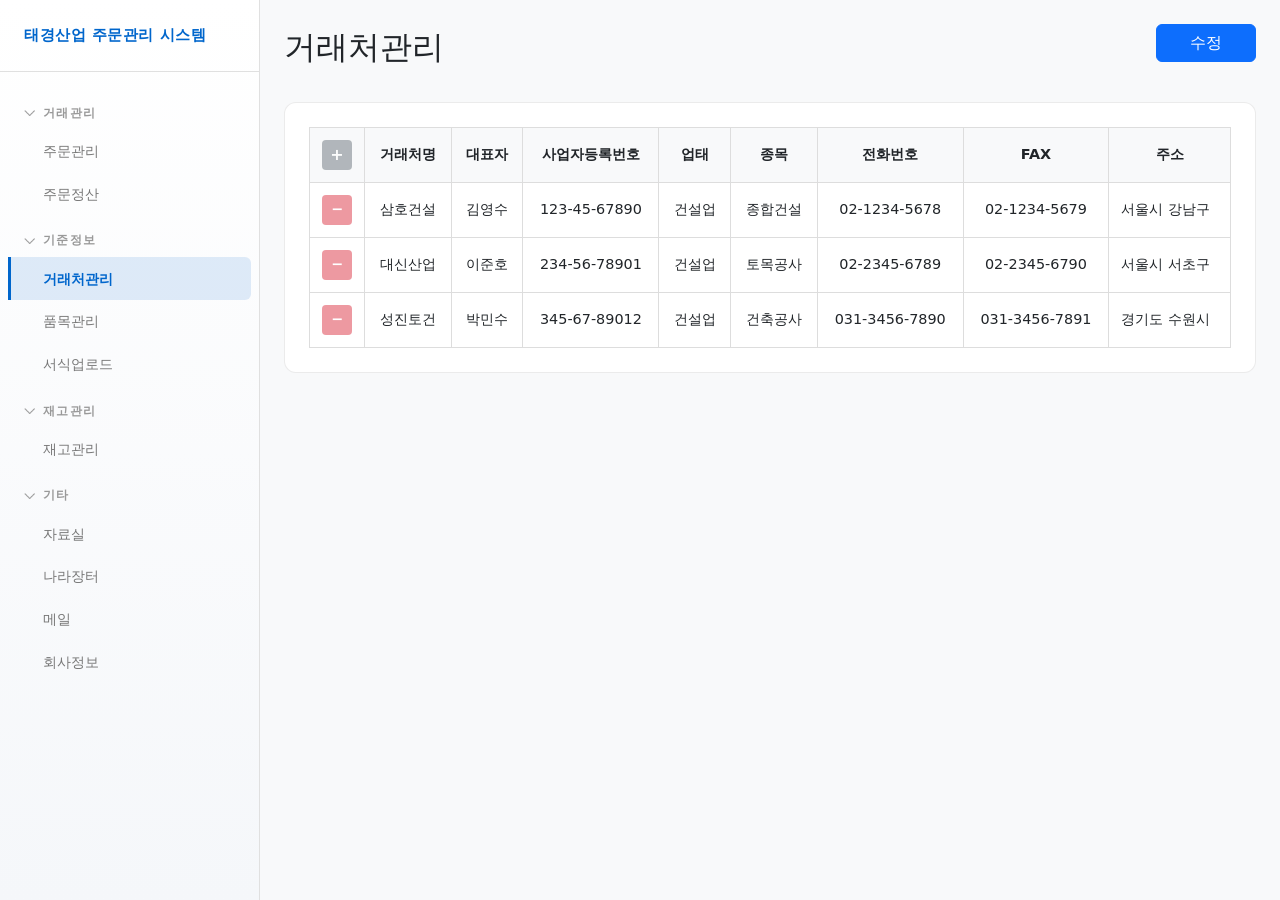
==== pages/customer_list.html @ b660ebc6 "Fix missing saveConfirmModal initialization in item_list.html" ====
<!DOCTYPE html>
<html lang="ko">
<head>
  <meta charset="UTF-8">
  <meta name="viewport" content="width=device-width, initial-scale=1.0">
  <title>거래처관리</title>
  <link href="https://cdn.jsdelivr.net/npm/bootstrap@5.3.2/dist/css/bootstrap.min.css" rel="stylesheet">
  <link rel="stylesheet" href="../css/style.css">
  <style>
    .detail-header {
      display: flex;
      justify-content: space-between;
      align-items: center;
      margin-bottom: 1.5rem;
    }
    .customer-section {
      background: #fff;
      border: 1px solid rgba(0,0,0,0.08);
      border-radius: 0.75rem;
      padding: 1.5rem;
      margin-bottom: 1.5rem;
    }
    .customer-table {
      width: 100%;
      border-collapse: collapse;
      font-size: 0.9rem;
    }
    .customer-table th,
    .customer-table td {
      padding: 0.75rem;
      border: 1px solid #ddd;
      text-align: center;
    }
    .customer-table th {
      background: #f8f9fa;
      font-weight: 600;
    }
    .customer-table td.left-align {
      text-align: left;
    }
    .customer-table input,
    .customer-table select {
      width: 100%;
      padding: 0.35rem;
      border: 1px solid #ddd;
      border-radius: 0.25rem;
      font-size: 0.85rem;
      box-sizing: border-box;
    }
    .control-buttons {
      display: flex;
      gap: 0.5rem;
      justify-content: flex-end;
      margin-bottom: 1rem;
    }
    .control-buttons button {
      min-width: 100px;
    }
    .add-row-btn {
      background: #28a745;
      color: white;
      border: none;
      border-radius: 0.25rem;
      width: 30px;
      height: 30px;
      display: inline-flex;
      align-items: center;
      justify-content: center;
      cursor: pointer;
      font-weight: bold;
      font-size: 1rem;
      padding: 0;
    }
    .add-row-btn:hover {
      background: #218838;
    }
    .add-row-btn:disabled {
      opacity: 0.5;
      cursor: not-allowed;
      background: #6c757d;
    }
    .minus-btn {
      background: #dc3545;
      color: white;
      border: none;
      border-radius: 0.25rem;
      width: 30px;
      height: 30px;
      cursor: pointer;
      font-weight: bold;
      padding: 0;
    }
    .minus-btn:hover {
      background: #c82333;
    }
    .minus-btn:disabled {
      opacity: 0.5;
      cursor: not-allowed;
    }
  </style>
</head>
<body>
  <div class="sidebar">
    <div class="sidebar-brand">
      <a href="../index.html">태경산업 주문관리 시스템</a>
    </div>
    <div class="sidebar-category" data-toggle><span class="cat-toggle">⌵</span>거래관리</div>
    <ul class="sidebar-nav sidebar-sub">
      <li class="nav-item"><a class="nav-link" href="transaction_list.html">주문관리</a></li>
      <li class="nav-item"><a class="nav-link" href="transaction_settlement.html">주문정산</a></li>
    </ul>
    <div class="sidebar-category" data-toggle><span class="cat-toggle">⌵</span>기준정보</div>
    <ul class="sidebar-nav sidebar-sub">
      <li class="nav-item"><a class="nav-link active" href="customer_list.html">거래처관리</a></li>
      <li class="nav-item"><a class="nav-link" href="item_list.html">품목관리</a></li>
      <li class="nav-item"><a class="nav-link" href="form_upload.html">서식업로드</a></li>
    </ul>
    <div class="sidebar-category" data-toggle><span class="cat-toggle">⌵</span>재고관리</div>
    <ul class="sidebar-nav sidebar-sub">
      <li class="nav-item"><a class="nav-link" href="inventory_list.html">재고관리</a></li>
    </ul>
    <div class="sidebar-category" data-toggle><span class="cat-toggle">⌵</span>기타</div>
    <ul class="sidebar-nav sidebar-sub">
      <li class="nav-item"><a class="nav-link" href="document_list.html">자료실</a></li>
      <li class="nav-item"><a class="nav-link" href="https://www.g2b.go.kr" target="_blank" rel="noopener">나라장터</a></li>
      <li class="nav-item"><a class="nav-link" href="https://mail.naver.com" target="_blank" rel="noopener">메일</a></li>
      <li class="nav-item"><a class="nav-link" href="company_info.html">회사정보</a></li>
    </ul>
  </div>

  <main class="main-content">
    <div class="detail-header">
      <h2>거래처관리</h2>
      <div class="control-buttons">
        <button type="button" id="edit-btn" class="btn btn-primary">수정</button>
        <button type="button" id="save-btn" class="btn btn-success" style="display: none;">저장</button>
      </div>
    </div>

    <div class="customer-section">
      <table class="customer-table">
        <thead>
          <tr>
            <th style="width: 40px;"><button type="button" id="add-customer-btn" class="add-row-btn">+</button></th>
            <th>거래처명</th>
            <th>대표자</th>
            <th>사업자등록번호</th>
            <th>업태</th>
            <th>종목</th>
            <th>전화번호</th>
            <th>FAX</th>
            <th>주소</th>
          </tr>
        </thead>
        <tbody id="customer-tbody"></tbody>
      </table>
    </div>
  </main>

  <!-- 저장 확인 모달 -->
  <div class="modal fade" id="saveConfirmModal" tabindex="-1" role="dialog" aria-labelledby="saveConfirmLabel" aria-hidden="true">
    <div class="modal-dialog modal-dialog-centered" role="document">
      <div class="modal-content">
        <div class="modal-header">
          <h5 class="modal-title" id="saveConfirmLabel">확인</h5>
          <button type="button" class="btn-close" data-bs-dismiss="modal" aria-label="Close"></button>
        </div>
        <div class="modal-body">
          저장하시겠습니까?
        </div>
        <div class="modal-footer">
          <button type="button" class="btn btn-secondary" data-bs-dismiss="modal">취소</button>
          <button type="button" class="btn btn-primary" id="saveConfirmBtn">저장</button>
        </div>
      </div>
    </div>
  </div>

  <!-- 저장 완료 모달 -->
  <div class="modal fade" id="saveModal" tabindex="-1" role="dialog" aria-labelledby="saveModalLabel" aria-hidden="true">
    <div class="modal-dialog modal-dialog-centered" role="document">
      <div class="modal-content">
        <div class="modal-header">
          <h5 class="modal-title" id="saveModalLabel">알림</h5>
        </div>
        <div class="modal-body">
          저장되었습니다.
        </div>
        <div class="modal-footer">
          <button type="button" class="btn btn-primary" id="saveModalBtn" data-bs-dismiss="modal">확인</button>
        </div>
      </div>
    </div>
  </div>

  <script src="https://cdn.jsdelivr.net/npm/bootstrap@5.3.2/dist/js/bootstrap.bundle.min.js"></script>
  <script>
    let isEditMode = false;
    let customers = [];
    const editBtn = document.getElementById('edit-btn');
    const saveBtn = document.getElementById('save-btn');
    const addCustomerBtn = document.getElementById('add-customer-btn');
    const tableBody = document.getElementById('customer-tbody');
    const saveConfirmModal = new bootstrap.Modal(document.getElementById('saveConfirmModal'));
    const saveConfirmBtn = document.getElementById('saveConfirmBtn');
    const saveModal = new bootstrap.Modal(document.getElementById('saveModal'));

    function loadCustomers() {
      const saved = localStorage.getItem('customers');
      if (saved) {
        customers = JSON.parse(saved);
      } else {
        customers = [
          { name: '삼호건설', representative: '김영수', bizNum: '123-45-67890', industryType: '건설업', businessType: '종합건설', phone: '02-1234-5678', address: '서울시 강남구', fax: '02-1234-5679' },
          { name: '대신산업', representative: '이준호', bizNum: '234-56-78901', industryType: '건설업', businessType: '토목공사', phone: '02-2345-6789', address: '서울시 서초구', fax: '02-2345-6790' },
          { name: '성진토건', representative: '박민수', bizNum: '345-67-89012', industryType: '건설업', businessType: '건축공사', phone: '031-3456-7890', address: '경기도 수원시', fax: '031-3456-7891' }
        ];
      }
      addCustomerBtn.disabled = true;
      renderCustomers();
    }

    function renderCustomers() {
      tableBody.innerHTML = customers.map((customer, index) => `
        <tr>
          <td>
            <button type="button" class="minus-btn" data-index="${index}" ${!isEditMode ? 'disabled' : ''}>−</button>
          </td>
          <td>
            ${isEditMode ? `<input type="text" class="customer-name" value="${customer.name}" data-index="${index}">` : customer.name}
          </td>
          <td>
            ${isEditMode ? `<input type="text" class="customer-representative" value="${customer.representative}" data-index="${index}">` : customer.representative}
          </td>
          <td>
            ${isEditMode ? `<input type="text" class="customer-biznum" value="${customer.bizNum}" data-index="${index}">` : customer.bizNum}
          </td>
          <td>
            ${isEditMode ? `<input type="text" class="customer-industrytype" value="${customer.industryType}" data-index="${index}">` : customer.industryType}
          </td>
          <td>
            ${isEditMode ? `<input type="text" class="customer-businesstype" value="${customer.businessType}" data-index="${index}">` : customer.businessType}
          </td>
          <td>
            ${isEditMode ? `<input type="text" class="customer-phone" value="${customer.phone}" data-index="${index}">` : customer.phone}
          </td>
          <td>
            ${isEditMode ? `<input type="text" class="customer-fax" value="${customer.fax}" data-index="${index}">` : customer.fax}
          </td>
          <td class="left-align">
            ${isEditMode ? `<input type="text" class="customer-address" value="${customer.address}" data-index="${index}">` : customer.address}
          </td>
        </tr>
      `).join('');

      if (isEditMode) {
        setupEditEventListeners();
      }
    }

    function setupEditEventListeners() {
      document.querySelectorAll('.minus-btn').forEach(btn => {
        btn.addEventListener('click', (e) => {
          const index = parseInt(e.target.dataset.index);
          customers.splice(index, 1);
          renderCustomers();
        });
      });
    }

    function toggleEditMode() {
      isEditMode = !isEditMode;
      editBtn.style.display = isEditMode ? 'none' : 'block';
      saveBtn.style.display = isEditMode ? 'block' : 'none';
      addCustomerBtn.disabled = !isEditMode;
      renderCustomers();
    }

    function saveCustomers() {
      const updatedCustomers = [];
      tableBody.querySelectorAll('tr').forEach(row => {
        const nameInput = row.querySelector('.customer-name');
        if (nameInput) {
          updatedCustomers.push({
            name: nameInput.value,
            representative: row.querySelector('.customer-representative').value,
            bizNum: row.querySelector('.customer-biznum').value,
            industryType: row.querySelector('.customer-industrytype').value,
            businessType: row.querySelector('.customer-businesstype').value,
            phone: row.querySelector('.customer-phone').value,
            address: row.querySelector('.customer-address').value,
            fax: row.querySelector('.customer-fax').value
          });
        }
      });
      customers = updatedCustomers;
      localStorage.setItem('customers', JSON.stringify(customers));
      isEditMode = false;
      editBtn.style.display = 'block';
      saveBtn.style.display = 'none';
      addCustomerBtn.disabled = true;
      renderCustomers();
      saveModal.show();
    }

    editBtn.addEventListener('click', toggleEditMode);
    saveBtn.addEventListener('click', () => {
      saveConfirmModal.show();
    });
    
    saveConfirmBtn.addEventListener('click', () => {
      const updatedCustomers = [];
      tableBody.querySelectorAll('tr').forEach(row => {
        const nameInput = row.querySelector('.customer-name');
        if (nameInput) {
          updatedCustomers.push({
            name: nameInput.value,
            representative: row.querySelector('.customer-representative').value,
            bizNum: row.querySelector('.customer-biznum').value,
            industryType: row.querySelector('.customer-industrytype').value,
            businessType: row.querySelector('.customer-businesstype').value,
            phone: row.querySelector('.customer-phone').value,
            fax: row.querySelector('.customer-fax').value,
            address: row.querySelector('.customer-address').value
          });
        }
      });
      customers = updatedCustomers;
      localStorage.setItem('customers', JSON.stringify(customers));
      isEditMode = false;
      editBtn.style.display = 'block';
      saveBtn.style.display = 'none';
      addCustomerBtn.disabled = true;
      renderCustomers();
      saveConfirmModal.hide();
      saveModal.show();
    });

    addCustomerBtn.addEventListener('click', () => {
      customers.push({
        name: '',
        representative: '',
        bizNum: '',
        industryType: '',
        businessType: '',
        phone: '',
        address: '',
        fax: ''
      });
      renderCustomers();
    });

    loadCustomers();
  </script>
</body>
</html>
---- css/style.css ----
body { display: flex; min-height: 100vh; margin: 0; }
.sidebar {
  width: 260px; min-width: 260px;
  background: linear-gradient(180deg, #ffffff 0%, #f5f7fa 100%);
  color: #2c3e50;
  padding: 1.5rem 0;
  flex-shrink: 0;
  border-right: 1px solid #e0e0e0;
  box-shadow: 0 2px 8px rgba(0,0,0,0.04);
}
.sidebar-brand {
  padding: 0 1.5rem 1.5rem;
  font-size: 0.95rem;
  font-weight: 700;
  border-bottom: 1px solid #e0e0e0;
  margin-bottom: 1rem;
  color: #0066cc;
  letter-spacing: 0.5px;
}
.sidebar-brand a { color: inherit; text-decoration: none; }
.sidebar-nav { list-style: none; padding: 0; margin: 0; }
.sidebar-nav .nav-item { margin: 0; }
.sidebar-nav .nav-link {
  display: block;
  padding: 0.7rem 1.5rem;
  color: #555;
  text-decoration: none;
  transition: all 0.2s ease;
  font-size: 0.9rem;
  border-left: 3px solid transparent;
  margin: 0 0.5rem;
  border-radius: 0 6px 6px 0;
}
.sidebar-nav .nav-link:hover {
  background: rgba(0, 102, 204, 0.08);
  color: #0066cc;
  border-left-color: #0066cc;
  padding-left: 1.7rem;
}
.sidebar-nav .nav-link.active {
  background: rgba(0, 102, 204, 0.12);
  color: #0066cc;
  font-weight: 600;
  border-left-color: #0066cc;
}
.sidebar-category {
  padding: 1rem 1.5rem 0.5rem;
  font-size: 0.75rem;
  font-weight: 700;
  color: #999;
  text-transform: uppercase;
  letter-spacing: 0.1em;
  cursor: pointer;
  display: flex;
  align-items: center;
  gap: 0.5rem;
  user-select: none;
  transition: color 0.2s ease;
}
.sidebar-category:hover {
  color: #0066cc;
}
.sidebar-category .cat-toggle {
  font-size: 0.65rem;
  transition: transform 0.2s ease;
  display: inline-block;
}
.sidebar-category.collapsed .cat-toggle {
  transform: rotate(-90deg);
}
.sidebar-category.collapsed + .sidebar-sub {
  display: none;
}
.sidebar-sub .nav-link {
  padding-left: 2rem;
  font-size: 0.85rem;
  color: #777;
}
.sidebar-sub .nav-link:hover {
  color: #0066cc;
}
.sidebar-sub .nav-link.active {
  color: #0066cc;
}
.main-content {
  flex: 1; display: flex; flex-direction: column; min-width: 0;
  background: #f8f9fa; padding: 1.5rem; overflow-x: auto;
}
.page-actions { text-align: right; margin-bottom: 1rem; }
thead th { text-align: center !important; }
.search-panel {
  background: #fff;
  border: 1px solid rgba(0,0,0,0.08);
  border-radius: 0.75rem;
  padding: 1rem 1.25rem;
}
.search-panel .form-label {
  font-weight: 600;
}
.customer-suggestions {
  position: absolute;
  top: 100%;
  left: 0;
  right: 0;
  z-index: 10;
  max-height: 220px;
  overflow-y: auto;
  display: none;
  margin-top: 0.25rem;
}
.customer-suggestions.show {
  display: block;
}
.customer-suggestions .suggestion-item {
  cursor: pointer;
}
.transaction-list-table th,
.transaction-list-table td {
  vertical-align: middle;
  white-space: nowrap;
}
.pagination-container {
  margin-top: 1rem;
}
input, textarea {
  user-select: text;
  -webkit-user-select: text;
  -moz-user-select: text;
  -ms-user-select: text;
}
input:readonly, textarea:readonly {
  cursor: text;
  opacity: 1;
  color: inherit;
  background-color: #f8f9fa;
  border-color: #dee2e6;
}
@media (max-width: 768px) {
  body { flex-direction: column; }
  .sidebar { width: 100%; min-width: auto; }
  .search-panel {
    padding: 1rem;
  }
}
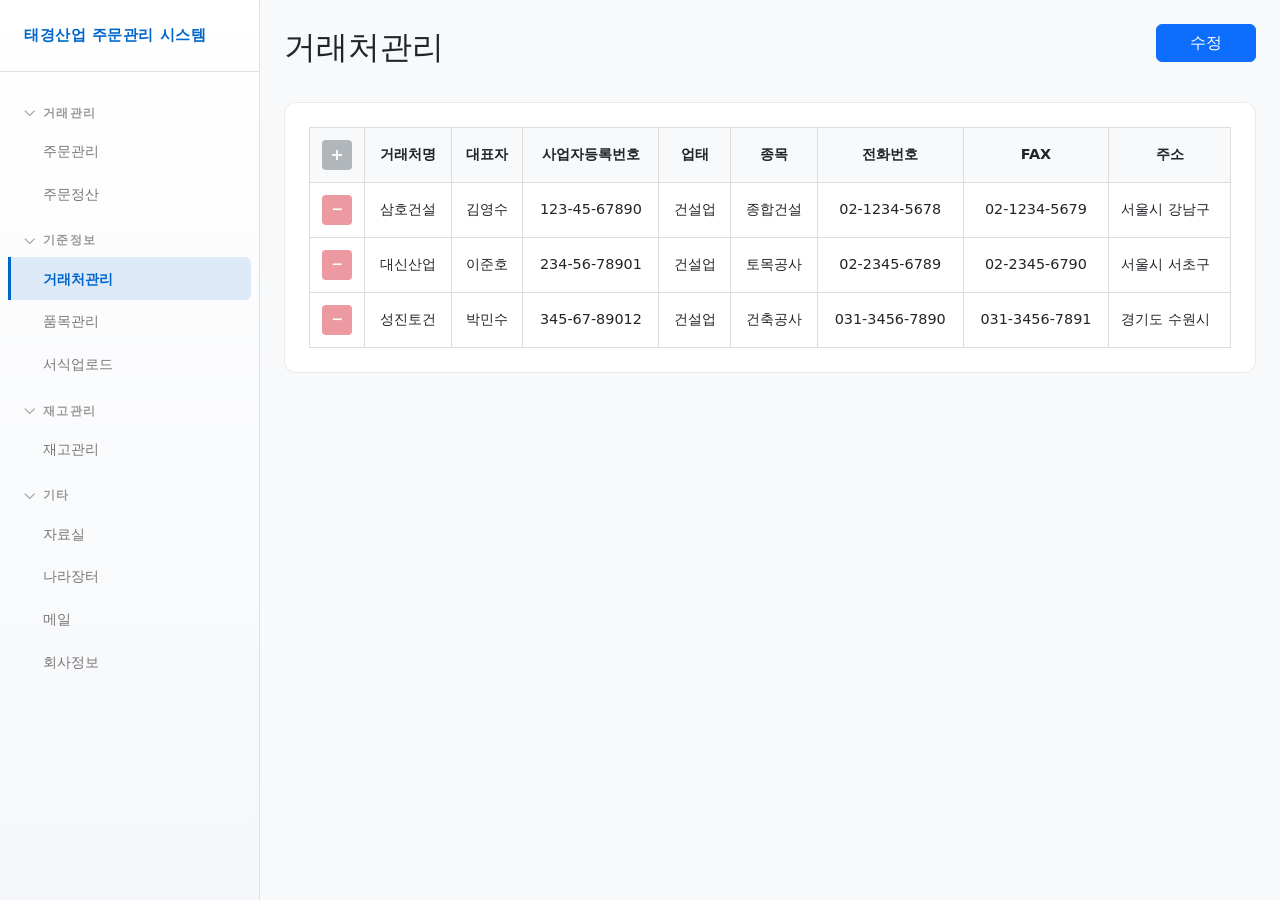
==== commit 0e25776c: "fix ipad data sync" ====
--- a/pages/customer_list.html
+++ b/pages/customer_list.html
@@ -194,6 +194,8 @@
   </div>
 
   <script src="https://cdn.jsdelivr.net/npm/bootstrap@5.3.2/dist/js/bootstrap.bundle.min.js"></script>
+  <script src="../js/app_config.js?v=20260419"></script>
+  <script src="../js/db_sync.js"></script>
   <script>
     let isEditMode = false;
     let customers = [];
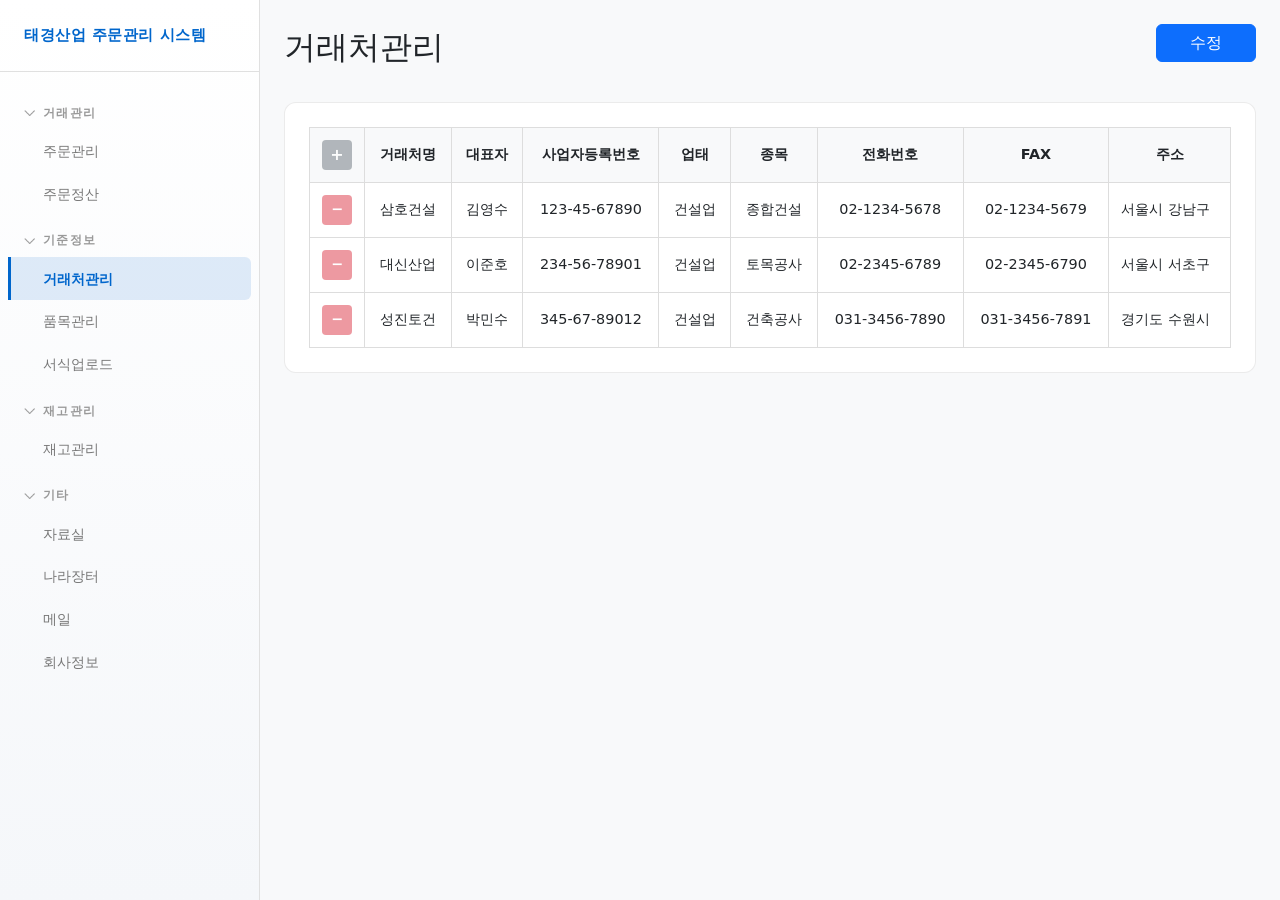
==== commit 77ac95a8: "UI 개선: 거래처/품목 관리 + 버튼 버그 수정, 주문상세내역 단가 콤마 포맷, 정산관리 검색 기능 추가" ====
--- a/pages/customer_list.html
+++ b/pages/customer_list.html
@@ -339,6 +339,26 @@
     });
 
     addCustomerBtn.addEventListener('click', () => {
+      // 현재 입력 중인 데이터를 먼저 저장
+      const updatedCustomers = [];
+      tableBody.querySelectorAll('tr').forEach(row => {
+        const nameInput = row.querySelector('.customer-name');
+        if (nameInput) {
+          updatedCustomers.push({
+            name: nameInput.value,
+            representative: row.querySelector('.customer-representative').value,
+            bizNum: row.querySelector('.customer-biznum').value,
+            industryType: row.querySelector('.customer-industrytype').value,
+            businessType: row.querySelector('.customer-businesstype').value,
+            phone: row.querySelector('.customer-phone').value,
+            fax: row.querySelector('.customer-fax').value,
+            address: row.querySelector('.customer-address').value
+          });
+        }
+      });
+      customers = updatedCustomers;
+      
+      // 새 행 추가
       customers.push({
         name: '',
         representative: '',
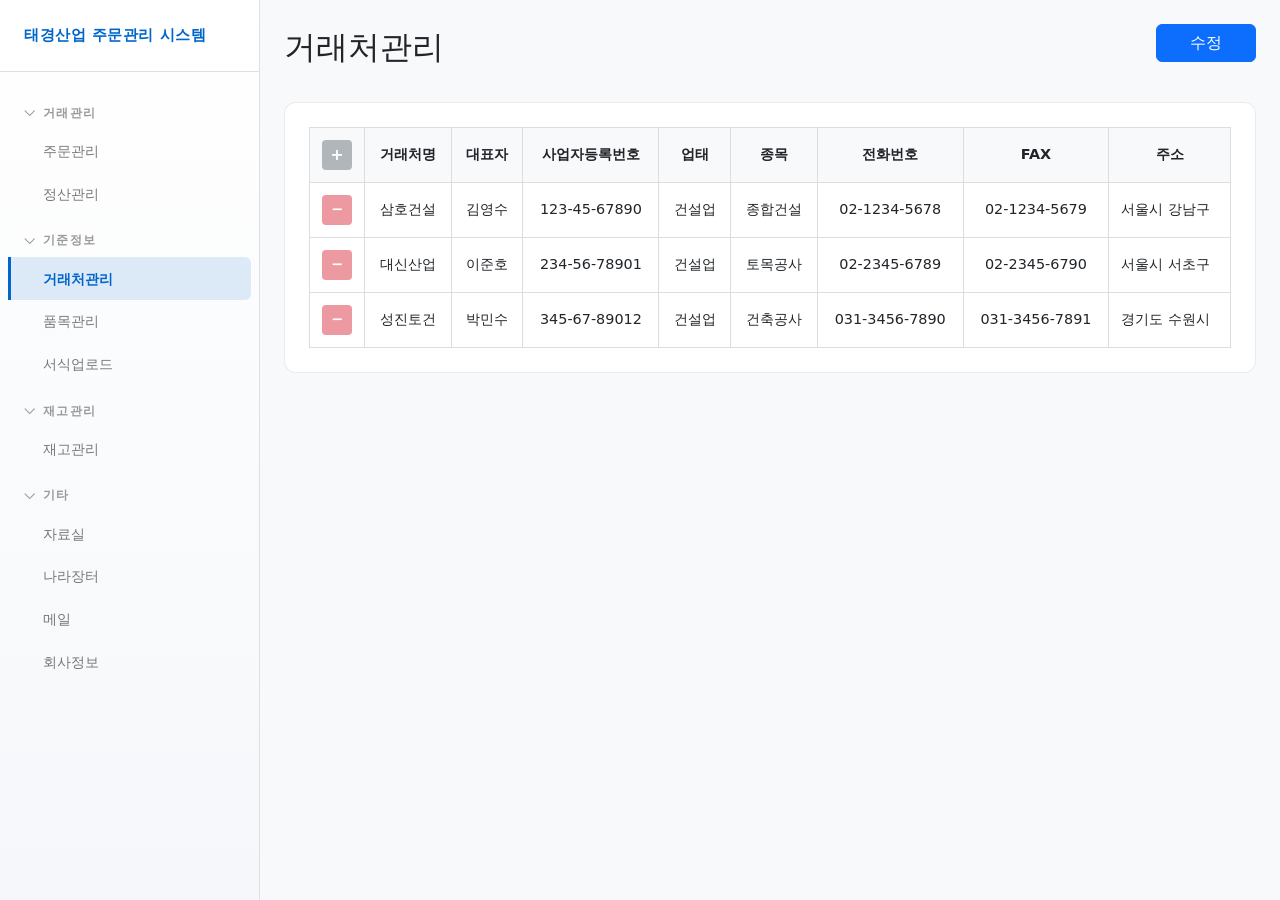
==== commit e61aac88: "메뉴트리 수정 및 데이터 업로드" ====
--- a/pages/customer_list.html
+++ b/pages/customer_list.html
@@ -107,7 +107,7 @@
     <div class="sidebar-category" data-toggle><span class="cat-toggle">⌵</span>거래관리</div>
     <ul class="sidebar-nav sidebar-sub">
       <li class="nav-item"><a class="nav-link" href="transaction_list.html">주문관리</a></li>
-      <li class="nav-item"><a class="nav-link" href="transaction_settlement.html">주문정산</a></li>
+      <li class="nav-item"><a class="nav-link" href="transaction_settlement.html">정산관리</a></li>
     </ul>
     <div class="sidebar-category" data-toggle><span class="cat-toggle">⌵</span>기준정보</div>
     <ul class="sidebar-nav sidebar-sub">
